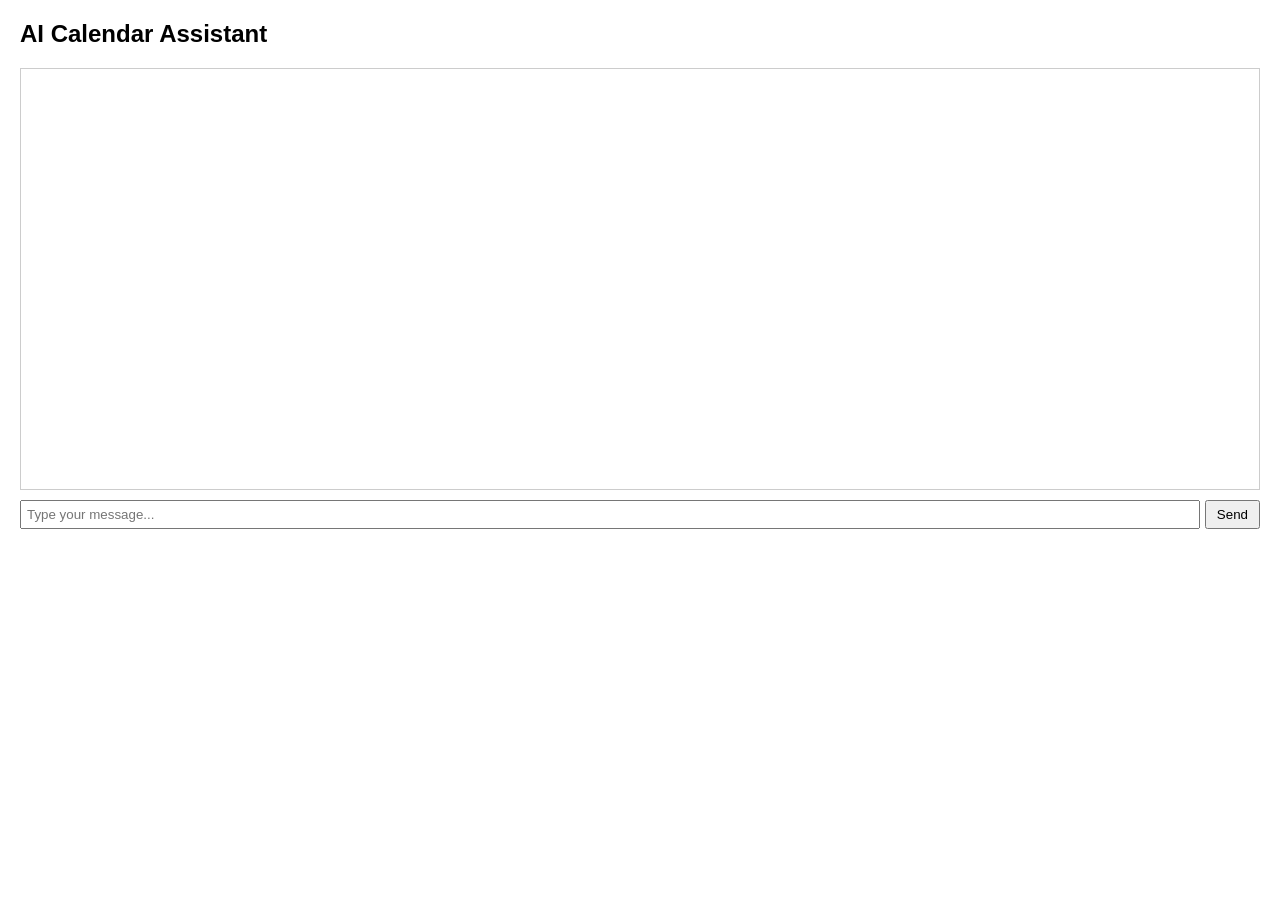
==== frontend/index.html @ f1ea1e13 "RAG and LLM working" ====
<!-- <div id="chat"></div>
<input id="message" />
<button id="send">Send</button>

<script>
const chat = document.getElementById('chat')
document.getElementById('send').onclick = async () => {
  const msg = document.getElementById('message').value
  chat.innerHTML += `<div class="user">${msg}</div>`
  
  // show loading
  const loadingBubble = document.createElement('div')
  loadingBubble.className = 'agent'
  loadingBubble.textContent = 'Thinking...'
  chat.appendChild(loadingBubble)
  
  // send to backend
  const res = await fetch('/chat', { method:'POST', body: JSON.stringify({message: msg}) })
  const data = await res.json()
  
  // replace loading with actual response
  loadingBubble.textContent = data.reply
}
</script> -->
<!DOCTYPE html>
<html lang="en">
<head>
<meta charset="UTF-8">
<title>AI Calendar Assistant</title>
<style>
body { font-family: Arial; margin: 20px; }
#chat { border: 1px solid #ccc; padding: 10px; height: 400px; overflow-y: auto; display: flex; flex-direction: column; }
.message { margin: 5px 0; padding: 5px 10px; border-radius: 5px; max-width: 70%; animation: fadeIn 0.2s ease-out; }
@keyframes fadeIn {
    from { opacity: 0; transform: translateY(5px); }
    to { opacity: 1; transform: translateY(0); }
}
.user { background-color: #d1e7dd; align-self: flex-end; margin-left: auto; }
.agent { background-color: #f8d7da; align-self: flex-start; margin-right: auto; font-style: italic; }
#inputArea { margin-top: 10px; display: flex; }
#message { flex: 1; padding: 5px; }
#send { padding: 5px 10px; margin-left: 5px; }
</style>
</head>
<body>
<h2>AI Calendar Assistant</h2>
<div id="chat"></div>
<div id="inputArea">
<input type="text" id="message" placeholder="Type your message..." />
<button id="send">Send</button>
</div>

<script>
const chat = document.getElementById('chat');
const messageInput = document.getElementById('message');
const sendButton = document.getElementById('send');
const conversationId = "default";

sendButton.onclick = async () => {
  const msg = messageInput.value.trim();
  if (!msg) return;

  // Disable button until reply comes
  sendButton.disabled = true;

  // Show user message
  const userBubble = document.createElement('div');
  userBubble.className = 'message user';
  userBubble.textContent = msg;
  chat.appendChild(userBubble);
  messageInput.value = '';

  // Show loading
  const loadingBubble = document.createElement('div');
  loadingBubble.className = 'message agent';
  loadingBubble.textContent = 'Thinking...';
  chat.appendChild(loadingBubble);
  chat.scrollTop = chat.scrollHeight;

  try {
    // FIX: Ensure fetch matches FastAPI endpoint exactly and includes Content-Type
    const res = await fetch('/chat', {
      method: 'POST',
      headers: { 'Content-Type': 'application/json' },
      body: JSON.stringify({ conversation_id: conversationId, message: msg })
    });

    if (!res.ok) {
      // handle 405 or other HTTP errors
      loadingBubble.textContent = `Error: ${res.status} ${res.statusText}`;
      return;
    }
    const data = await res.json();
    loadingBubble.textContent = data.reply || "No reply from server";
  } catch (err) {
    loadingBubble.textContent = "Error: could not reach backend";
    console.error(err);
  } finally {
    sendButton.disabled = false;  // re-enable
    chat.scrollTop = chat.scrollHeight;
  }
};

messageInput.addEventListener('keydown', (e) => {
  if (e.key === 'Enter' && !sendButton.disabled) sendButton.click();
});
</script>
</body>
</html>
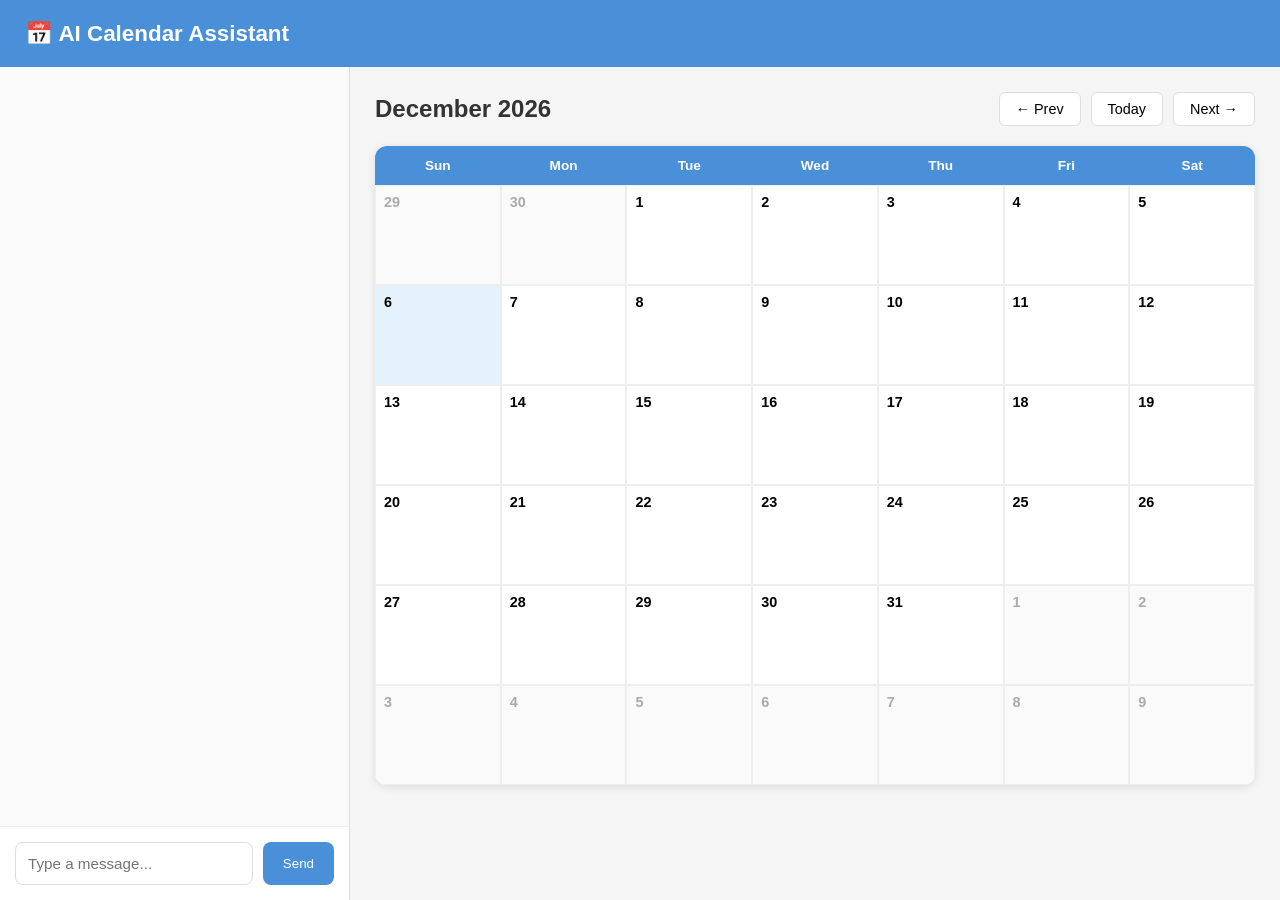
==== commit df982770: "Implemented timezone complexity and improved CRUD functions" ====
--- a/frontend/index.html
+++ b/frontend/index.html
@@ -1,53 +1,261 @@
-<!-- <div id="chat"></div>
-<input id="message" />
-<button id="send">Send</button>
-
-<script>
-const chat = document.getElementById('chat')
-document.getElementById('send').onclick = async () => {
-  const msg = document.getElementById('message').value
-  chat.innerHTML += `<div class="user">${msg}</div>`
-  
-  // show loading
-  const loadingBubble = document.createElement('div')
-  loadingBubble.className = 'agent'
-  loadingBubble.textContent = 'Thinking...'
-  chat.appendChild(loadingBubble)
-  
-  // send to backend
-  const res = await fetch('/chat', { method:'POST', body: JSON.stringify({message: msg}) })
-  const data = await res.json()
-  
-  // replace loading with actual response
-  loadingBubble.textContent = data.reply
-}
-</script> -->
 <!DOCTYPE html>
 <html lang="en">
 <head>
 <meta charset="UTF-8">
 <title>AI Calendar Assistant</title>
 <style>
-body { font-family: Arial; margin: 20px; }
-#chat { border: 1px solid #ccc; padding: 10px; height: 400px; overflow-y: auto; display: flex; flex-direction: column; }
-.message { margin: 5px 0; padding: 5px 10px; border-radius: 5px; max-width: 70%; animation: fadeIn 0.2s ease-out; }
+* { box-sizing: border-box; margin: 0; padding: 0; }
+body {
+    font-family: 'Segoe UI', Arial, sans-serif;
+    height: 100vh;
+    display: grid;
+    grid-template-columns: 350px 1fr;
+    grid-template-rows: auto 1fr;
+    background: #f5f5f5;
+}
+
+/* Top title bar spanning full width */
+.app-title {
+    grid-column: 1 / 3;
+    grid-row: 1;
+    padding: 20px 25px;
+    background: #4a90d9;
+    color: white;
+    font-size: 1.4em;
+    font-weight: 600;
+}
+
+/* Left column - Chat */
+.left-panel {
+    grid-column: 1;
+    grid-row: 2;
+    display: flex;
+    flex-direction: column;
+    background: #fff;
+    border-right: 1px solid #ddd;
+}
+
+.chat-container {
+    flex: 1;
+    display: flex;
+    flex-direction: column;
+    min-height: 0;
+}
+
+#chat {
+    flex: 1;
+    padding: 15px;
+    overflow-y: auto;
+    display: flex;
+    flex-direction: column;
+    gap: 10px;
+    background: #fafafa;
+}
+
+.message {
+    padding: 10px 14px;
+    border-radius: 12px;
+    max-width: 85%;
+    animation: fadeIn 0.2s ease-out;
+    line-height: 1.4;
+    font-size: 0.95em;
+}
+
 @keyframes fadeIn {
     from { opacity: 0; transform: translateY(5px); }
     to { opacity: 1; transform: translateY(0); }
 }
-.user { background-color: #d1e7dd; align-self: flex-end; margin-left: auto; }
-.agent { background-color: #f8d7da; align-self: flex-start; margin-right: auto; font-style: italic; }
-#inputArea { margin-top: 10px; display: flex; }
-#message { flex: 1; padding: 5px; }
-#send { padding: 5px 10px; margin-left: 5px; }
+
+.user {
+    background: #4a90d9;
+    color: white;
+    align-self: flex-end;
+    border-bottom-right-radius: 4px;
+}
+
+.agent {
+    background: #e9ecef;
+    color: #333;
+    align-self: flex-start;
+    border-bottom-left-radius: 4px;
+    white-space: pre-wrap;
+}
+
+#inputArea {
+    padding: 15px;
+    display: flex;
+    gap: 10px;
+    background: #fff;
+    border-top: 1px solid #eee;
+}
+
+#message {
+    flex: 1;
+    padding: 12px;
+    border: 1px solid #ddd;
+    border-radius: 8px;
+    font-size: 0.95em;
+    outline: none;
+}
+
+#message:focus { border-color: #4a90d9; }
+
+#send {
+    padding: 12px 20px;
+    background: #4a90d9;
+    color: white;
+    border: none;
+    border-radius: 8px;
+    cursor: pointer;
+    font-weight: 500;
+}
+
+#send:hover { background: #3a7bc8; }
+#send:disabled { background: #a0c4e8; cursor: not-allowed; }
+
+/* Right column - Calendar */
+.calendar-panel {
+    grid-column: 2;
+    grid-row: 2;
+    padding: 25px;
+    overflow-y: auto;
+}
+
+.calendar-header {
+    display: flex;
+    justify-content: space-between;
+    align-items: center;
+    margin-bottom: 20px;
+}
+
+.calendar-header h2 {
+    font-size: 1.5em;
+    color: #333;
+}
+
+.calendar-nav {
+    display: flex;
+    gap: 10px;
+}
+
+.calendar-nav button {
+    padding: 8px 16px;
+    border: 1px solid #ddd;
+    background: white;
+    border-radius: 6px;
+    cursor: pointer;
+    font-size: 0.9em;
+}
+
+.calendar-nav button:hover { background: #f0f0f0; }
+
+.calendar {
+    background: white;
+    border-radius: 12px;
+    box-shadow: 0 2px 8px rgba(0,0,0,0.1);
+    overflow: hidden;
+}
+
+.calendar-weekdays {
+    display: grid;
+    grid-template-columns: repeat(7, 1fr);
+    background: #4a90d9;
+    color: white;
+}
+
+.calendar-weekdays div {
+    padding: 12px;
+    text-align: center;
+    font-weight: 600;
+    font-size: 0.85em;
+}
+
+.calendar-days {
+    display: grid;
+    grid-template-columns: repeat(7, 1fr);
+}
+
+.calendar-day {
+    min-height: 100px;
+    padding: 8px;
+    border: 1px solid #eee;
+    cursor: pointer;
+    transition: background 0.2s;
+}
+
+.calendar-day:hover { background: #f8f9fa; }
+
+.calendar-day.other-month {
+    background: #fafafa;
+    color: #aaa;
+}
+
+.calendar-day.today {
+    background: #e3f2fd;
+}
+
+.day-number {
+    font-weight: 600;
+    font-size: 0.9em;
+    margin-bottom: 5px;
+}
+
+.day-events {
+    display: flex;
+    flex-direction: column;
+    gap: 3px;
+}
+
+.event-item {
+    background: #4a90d9;
+    color: white;
+    padding: 3px 6px;
+    border-radius: 4px;
+    font-size: 0.75em;
+    white-space: nowrap;
+    overflow: hidden;
+    text-overflow: ellipsis;
+}
 </style>
 </head>
 <body>
-<h2>AI Calendar Assistant</h2>
-<div id="chat"></div>
-<div id="inputArea">
-<input type="text" id="message" placeholder="Type your message..." />
-<button id="send">Send</button>
+
+<!-- Top Title Bar -->
+<div class="app-title">📅 AI Calendar Assistant</div>
+
+<!-- Left Panel: Chat -->
+<div class="left-panel">
+    <div class="chat-container">
+        <div id="chat"></div>
+        <div id="inputArea">
+            <input type="text" id="message" placeholder="Type a message..." />
+            <button id="send">Send</button>
+        </div>
+    </div>
+</div>
+
+<!-- Right Panel: Calendar -->
+<div class="calendar-panel">
+    <div class="calendar-header">
+        <h2 id="calendarTitle">February 2026</h2>
+        <div class="calendar-nav">
+            <button id="prevMonth">← Prev</button>
+            <button id="todayBtn">Today</button>
+            <button id="nextMonth">Next →</button>
+        </div>
+    </div>
+    <div class="calendar">
+        <div class="calendar-weekdays">
+            <div>Sun</div>
+            <div>Mon</div>
+            <div>Tue</div>
+            <div>Wed</div>
+            <div>Thu</div>
+            <div>Fri</div>
+            <div>Sat</div>
+        </div>
+        <div class="calendar-days" id="calendarDays"></div>
+    </div>
 </div>
 
 <script>
@@ -56,54 +264,183 @@
 const sendButton = document.getElementById('send');
 const conversationId = "default";
 
+// Calendar state
+let currentDate = new Date();
+let currentMonth = currentDate.getMonth();
+let currentYear = currentDate.getFullYear();
+let events = {}; // Store events by date key "YYYY-MM-DD"
+
+// Chat functionality
 sendButton.onclick = async () => {
-  const msg = messageInput.value.trim();
-  if (!msg) return;
-
-  // Disable button until reply comes
-  sendButton.disabled = true;
-
-  // Show user message
-  const userBubble = document.createElement('div');
-  userBubble.className = 'message user';
-  userBubble.textContent = msg;
-  chat.appendChild(userBubble);
-  messageInput.value = '';
-
-  // Show loading
-  const loadingBubble = document.createElement('div');
-  loadingBubble.className = 'message agent';
-  loadingBubble.textContent = 'Thinking...';
-  chat.appendChild(loadingBubble);
-  chat.scrollTop = chat.scrollHeight;
-
-  try {
-    // FIX: Ensure fetch matches FastAPI endpoint exactly and includes Content-Type
-    const res = await fetch('/chat', {
-      method: 'POST',
-      headers: { 'Content-Type': 'application/json' },
-      body: JSON.stringify({ conversation_id: conversationId, message: msg })
-    });
-
-    if (!res.ok) {
-      // handle 405 or other HTTP errors
-      loadingBubble.textContent = `Error: ${res.status} ${res.statusText}`;
-      return;
+    const msg = messageInput.value.trim();
+    if (!msg) return;
+
+    sendButton.disabled = true;
+
+    const userBubble = document.createElement('div');
+    userBubble.className = 'message user';
+    userBubble.textContent = msg;
+    chat.appendChild(userBubble);
+    messageInput.value = '';
+
+    const loadingBubble = document.createElement('div');
+    loadingBubble.className = 'message agent';
+    loadingBubble.textContent = 'Thinking...';
+    chat.appendChild(loadingBubble);
+    chat.scrollTop = chat.scrollHeight;
+
+    try {
+        const res = await fetch('/chat', {
+            method: 'POST',
+            headers: { 'Content-Type': 'application/json' },
+            body: JSON.stringify({ conversation_id: conversationId, message: msg })
+        });
+
+        if (!res.ok) {
+            loadingBubble.textContent = `Error: ${res.status} ${res.statusText}`;
+            return;
+        }
+        const data = await res.json();
+        loadingBubble.textContent = data.reply || "No reply from server";
+
+        // Update calendar if events were created/updated/deleted
+        if (data.metadata) {
+            if (data.metadata.events_created) {
+                data.metadata.events_created.forEach(addEventToCalendar);
+            }
+            if (data.metadata.events_updated) {
+                data.metadata.events_updated.forEach(updateEventInCalendar);
+            }
+            if (data.metadata.events_deleted) {
+                data.metadata.events_deleted.forEach(e => {
+                    const dateKey = e.start_time.split(' ')[0];
+                    if (events[dateKey]) {
+                        events[dateKey] = events[dateKey].filter(ev => ev.event_id !== e.event_id);
+                    }
+                });
+                renderCalendar();
+            }
+        }
+    } catch (err) {
+        loadingBubble.textContent = "Error: could not reach backend";
+        console.error(err);
+    } finally {
+        sendButton.disabled = false;
+        chat.scrollTop = chat.scrollHeight;
     }
-    const data = await res.json();
-    loadingBubble.textContent = data.reply || "No reply from server";
-  } catch (err) {
-    loadingBubble.textContent = "Error: could not reach backend";
-    console.error(err);
-  } finally {
-    sendButton.disabled = false;  // re-enable
-    chat.scrollTop = chat.scrollHeight;
-  }
 };
 
 messageInput.addEventListener('keydown', (e) => {
-  if (e.key === 'Enter' && !sendButton.disabled) sendButton.click();
+    if (e.key === 'Enter' && !sendButton.disabled) sendButton.click();
 });
+
+// Calendar functionality
+function addEventToCalendar(event) {
+    const dateKey = event.start_time.split(' ')[0];
+    if (!events[dateKey]) events[dateKey] = [];
+    events[dateKey].push(event);
+    renderCalendar();
+}
+
+function updateEventInCalendar(updatedEvent) {
+    // First, remove the old event from all date keys (in case date changed)
+    for (const dateKey in events) {
+        events[dateKey] = events[dateKey].filter(e => e.event_id !== updatedEvent.event_id);
+        // Clean up empty date keys
+        if (events[dateKey].length === 0) {
+            delete events[dateKey];
+        }
+    }
+    // Then add the updated event to its new date
+    const newDateKey = updatedEvent.start_time.split(' ')[0];
+    if (!events[newDateKey]) events[newDateKey] = [];
+    events[newDateKey].push(updatedEvent);
+    renderCalendar();
+}
+
+function renderCalendar() {
+    const calendarDays = document.getElementById('calendarDays');
+    const calendarTitle = document.getElementById('calendarTitle');
+
+    const monthNames = ['January', 'February', 'March', 'April', 'May', 'June',
+                        'July', 'August', 'September', 'October', 'November', 'December'];
+
+    calendarTitle.textContent = `${monthNames[currentMonth]} ${currentYear}`;
+
+    const firstDay = new Date(currentYear, currentMonth, 1);
+    const lastDay = new Date(currentYear, currentMonth + 1, 0);
+    const startingDay = firstDay.getDay();
+    const totalDays = lastDay.getDate();
+
+    const today = new Date();
+    const todayKey = `${today.getFullYear()}-${String(today.getMonth() + 1).padStart(2, '0')}-${String(today.getDate()).padStart(2, '0')}`;
+
+    let html = '';
+
+    // Previous month days
+    const prevMonthLastDay = new Date(currentYear, currentMonth, 0).getDate();
+    for (let i = startingDay - 1; i >= 0; i--) {
+        const day = prevMonthLastDay - i;
+        html += `<div class="calendar-day other-month"><div class="day-number">${day}</div></div>`;
+    }
+
+    // Current month days
+    for (let day = 1; day <= totalDays; day++) {
+        const dateKey = `${currentYear}-${String(currentMonth + 1).padStart(2, '0')}-${String(day).padStart(2, '0')}`;
+        const isToday = dateKey === todayKey;
+        const dayEvents = events[dateKey] || [];
+
+        let eventsHtml = '';
+        // Sort events by start time
+        const sortedEvents = [...dayEvents].sort((a, b) => {
+            const timeA = a.start_time.split(' ')[1] || '00:00:00';
+            const timeB = b.start_time.split(' ')[1] || '00:00:00';
+            return timeA.localeCompare(timeB);
+        });
+        sortedEvents.forEach(e => {
+            const time = e.start_time.split(' ')[1]?.substring(0, 5) || '';
+            eventsHtml += `<div class="event-item" title="${e.title}">${time} ${e.title}</div>`;
+        });
+
+        html += `
+            <div class="calendar-day${isToday ? ' today' : ''}" data-date="${dateKey}">
+                <div class="day-number">${day}</div>
+                <div class="day-events">${eventsHtml}</div>
+            </div>
+        `;
+    }
+
+    // Next month days
+    const remainingCells = 42 - (startingDay + totalDays);
+    for (let day = 1; day <= remainingCells; day++) {
+        html += `<div class="calendar-day other-month"><div class="day-number">${day}</div></div>`;
+    }
+
+    calendarDays.innerHTML = html;
+}
+
+// Calendar navigation
+document.getElementById('prevMonth').onclick = () => {
+    currentMonth--;
+    if (currentMonth < 0) { currentMonth = 11; currentYear--; }
+    renderCalendar();
+};
+
+document.getElementById('nextMonth').onclick = () => {
+    currentMonth++;
+    if (currentMonth > 11) { currentMonth = 0; currentYear++; }
+    renderCalendar();
+};
+
+document.getElementById('todayBtn').onclick = () => {
+    const today = new Date();
+    currentMonth = today.getMonth();
+    currentYear = today.getFullYear();
+    renderCalendar();
+};
+
+// Initial render
+renderCalendar();
 </script>
 </body>
-</html>+</html>
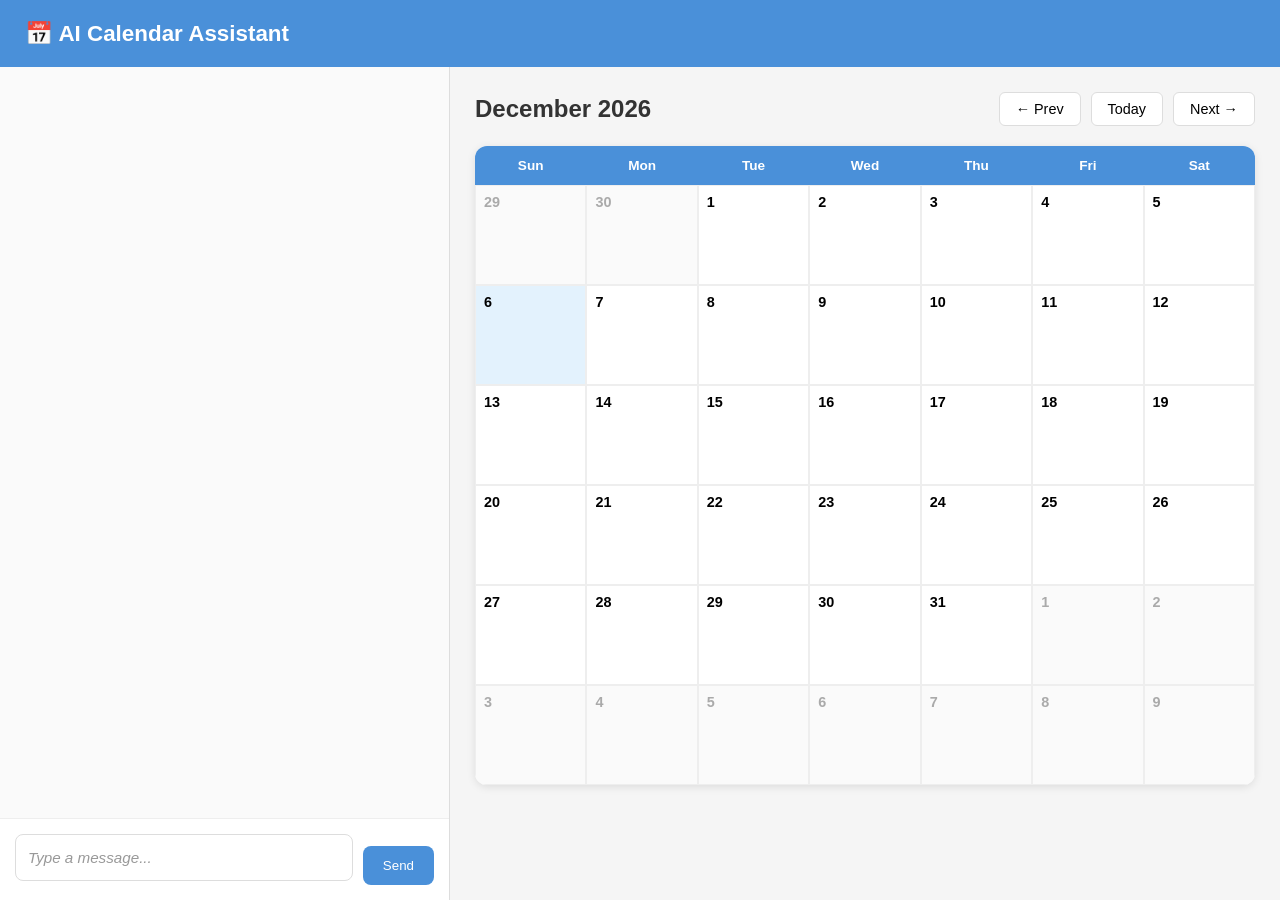
==== commit c4210804: "Implemented reference user scheduling preferences and history" ====
--- a/frontend/index.html
+++ b/frontend/index.html
@@ -9,7 +9,7 @@
     font-family: 'Segoe UI', Arial, sans-serif;
     height: 100vh;
     display: grid;
-    grid-template-columns: 350px 1fr;
+    grid-template-columns: 450px 1fr;
     grid-template-rows: auto 1fr;
     background: #f5f5f5;
 }
@@ -87,18 +87,35 @@
     gap: 10px;
     background: #fff;
     border-top: 1px solid #eee;
+    align-items: flex-end;
+}
+
+.input-wrapper {
+    flex: 1;
+    position: relative;
 }
 
 #message {
-    flex: 1;
+    width: 100%;
     padding: 12px;
     border: 1px solid #ddd;
     border-radius: 8px;
     font-size: 0.95em;
     outline: none;
+    font-family: inherit;
+    resize: none;
+    min-height: 44px;
+    max-height: 150px;
+    overflow-y: auto;
+    line-height: 1.4;
 }
 
 #message:focus { border-color: #4a90d9; }
+
+#message::placeholder {
+    color: #999;
+    font-style: italic;
+}
 
 #send {
     padding: 12px 20px;
@@ -112,6 +129,90 @@
 
 #send:hover { background: #3a7bc8; }
 #send:disabled { background: #a0c4e8; cursor: not-allowed; }
+
+/* Agenda Suggestion Box */
+.suggestion-box {
+    position: relative;
+    background: #d4edda;
+    border: 1px solid #28a745;
+    border-radius: 8px;
+    padding: 12px 15px;
+    margin: 0 15px 10px 15px;
+    color: #155724;
+    font-size: 0.9em;
+    animation: slideDown 0.3s ease-out;
+    box-shadow: 0 2px 8px rgba(40, 167, 69, 0.2);
+}
+
+@keyframes slideDown {
+    from { opacity: 0; transform: translateY(-10px); }
+    to { opacity: 1; transform: translateY(0); }
+}
+
+.suggestion-box::after {
+    content: '';
+    position: absolute;
+    bottom: -10px;
+    left: 50%;
+    transform: translateX(-50%);
+    border-width: 10px 10px 0 10px;
+    border-style: solid;
+    border-color: #28a745 transparent transparent transparent;
+}
+
+.suggestion-box-header {
+    display: flex;
+    justify-content: space-between;
+    align-items: flex-start;
+    margin-bottom: 8px;
+}
+
+.suggestion-box-title {
+    font-weight: 600;
+    font-size: 0.95em;
+    color: #155724;
+}
+
+.suggestion-box-close {
+    background: none;
+    border: none;
+    color: #155724;
+    font-size: 1.2em;
+    cursor: pointer;
+    padding: 0 4px;
+    line-height: 1;
+    opacity: 0.7;
+}
+
+.suggestion-box-close:hover {
+    opacity: 1;
+}
+
+.suggestion-box-meeting {
+    font-size: 0.85em;
+    color: #1e7e34;
+    margin-bottom: 6px;
+}
+
+.suggestion-box-content {
+    white-space: pre-wrap;
+    line-height: 1.5;
+}
+
+.suggestion-box-use {
+    margin-top: 10px;
+    padding: 6px 12px;
+    background: #28a745;
+    color: white;
+    border: none;
+    border-radius: 4px;
+    cursor: pointer;
+    font-size: 0.85em;
+}
+
+.suggestion-box-use:hover {
+    background: #218838;
+}
 
 /* Right column - Calendar */
 .calendar-panel {
@@ -227,8 +328,11 @@
 <div class="left-panel">
     <div class="chat-container">
         <div id="chat"></div>
+        <div id="suggestionContainer"></div>
         <div id="inputArea">
-            <input type="text" id="message" placeholder="Type a message..." />
+            <div class="input-wrapper">
+                <textarea id="message" rows="1" placeholder="Type a message..."></textarea>
+            </div>
             <button id="send">Send</button>
         </div>
     </div>
@@ -309,7 +413,22 @@
                 data.metadata.events_created.forEach(addEventToCalendar);
             }
             if (data.metadata.events_updated) {
-                data.metadata.events_updated.forEach(updateEventInCalendar);
+                data.metadata.events_updated.forEach(updatedEvent => {
+                    updateEventInCalendar(updatedEvent);
+
+                    // Check if notes were added to a PAST meeting (already passed)
+                    const eventTime = new Date(updatedEvent.start_time.replace(' ', 'T'));
+                    const now = new Date();
+                    const isPastEvent = eventTime < now;
+
+                    // If notes added to a past recurring meeting, show suggestions for upcoming ones
+                    if (isPastEvent && updatedEvent.recurrence_group && updatedEvent.notes) {
+                        // Clear dismissed suggestions for this recurring series
+                        // so the new suggestion based on these notes can appear
+                        clearDismissedForRecurrenceGroup(updatedEvent.recurrence_group);
+                        fetchAgendaSuggestions();
+                    }
+                });
             }
             if (data.metadata.events_deleted) {
                 data.metadata.events_deleted.forEach(e => {
@@ -320,6 +439,11 @@
                 });
                 renderCalendar();
             }
+
+            // Refresh scheduling insight after any calendar changes
+            if (data.metadata.events_created || data.metadata.events_updated || data.metadata.events_deleted) {
+                fetchSchedulingInsight();
+            }
         }
     } catch (err) {
         loadingBubble.textContent = "Error: could not reach backend";
@@ -327,12 +451,27 @@
     } finally {
         sendButton.disabled = false;
         chat.scrollTop = chat.scrollHeight;
+        // Reset textarea height after sending
+        messageInput.style.height = 'auto';
     }
 };
 
+// Auto-expand textarea as user types
+function autoExpandTextarea() {
+    messageInput.style.height = 'auto';
+    messageInput.style.height = Math.min(messageInput.scrollHeight, 150) + 'px';
+}
+
+messageInput.addEventListener('input', autoExpandTextarea);
+
+// Handle Enter key (Enter to send, Shift+Enter for new line)
 messageInput.addEventListener('keydown', (e) => {
-    if (e.key === 'Enter' && !sendButton.disabled) sendButton.click();
+    if (e.key === 'Enter' && !e.shiftKey && !sendButton.disabled) {
+        e.preventDefault();
+        sendButton.click();
+    }
 });
+
 
 // Calendar functionality
 function addEventToCalendar(event) {
@@ -439,8 +578,135 @@
     renderCalendar();
 };
 
-// Initial render
+// Agenda Suggestions functionality
+let currentSuggestions = [];
+let dismissedSuggestions = new Set();
+
+// Clear dismissed suggestions for a specific recurrence group
+function clearDismissedForRecurrenceGroup(recurrenceGroup) {
+    // Find all events in this recurrence group and remove them from dismissed
+    for (const dateKey in events) {
+        events[dateKey].forEach(event => {
+            if (event.recurrence_group === recurrenceGroup) {
+                dismissedSuggestions.delete(event.event_id);
+            }
+        });
+    }
+}
+
+async function fetchAgendaSuggestions() {
+    try {
+        const res = await fetch('/agenda-suggestions');
+        if (!res.ok) return;
+        const data = await res.json();
+        currentSuggestions = data.suggestions || [];
+        showNextSuggestion();
+    } catch (err) {
+        console.error('Error fetching agenda suggestions:', err);
+    }
+}
+
+function showNextSuggestion() {
+    const container = document.getElementById('suggestionContainer');
+    container.innerHTML = '';
+
+    // Find first non-dismissed suggestion
+    const suggestion = currentSuggestions.find(s => !dismissedSuggestions.has(s.event_id));
+    if (!suggestion) return;
+
+    // Format the meeting time
+    let meetingTime = suggestion.event_time;
+    try {
+        const date = new Date(suggestion.event_time.replace(' ', 'T'));
+        meetingTime = date.toLocaleDateString('en-US', {
+            weekday: 'short',
+            month: 'short',
+            day: 'numeric',
+            hour: 'numeric',
+            minute: '2-digit'
+        });
+    } catch (e) {}
+
+    const box = document.createElement('div');
+    box.className = 'suggestion-box';
+    box.innerHTML = `
+        <div class="suggestion-box-header">
+            <span class="suggestion-box-title">Suggested Agenda Items</span>
+            <button class="suggestion-box-close" onclick="dismissSuggestion(${suggestion.event_id})">&times;</button>
+        </div>
+        <div class="suggestion-box-meeting">For: ${suggestion.event_title} (${meetingTime})</div>
+        <div class="suggestion-box-content">${escapeHtml(suggestion.suggested_agenda)}</div>
+        <button class="suggestion-box-use" onclick="useSuggestion(${suggestion.event_id})">Use as message</button>
+    `;
+    container.appendChild(box);
+}
+
+function dismissSuggestion(eventId) {
+    dismissedSuggestions.add(eventId);
+    showNextSuggestion();
+}
+
+function useSuggestion(eventId) {
+    const suggestion = currentSuggestions.find(s => s.event_id === eventId);
+    if (suggestion) {
+        const agendaText = `Add notes to ${suggestion.event_title}: ${suggestion.suggested_agenda.replace(/\n/g, ' ')}`;
+        messageInput.value = agendaText;
+        messageInput.focus();
+        dismissSuggestion(eventId);
+    }
+}
+
+function escapeHtml(text) {
+    const div = document.createElement('div');
+    div.textContent = text;
+    return div.innerHTML;
+}
+
+// Fetch scheduling insight for placeholder
+async function fetchSchedulingInsight() {
+    try {
+        const res = await fetch('/scheduling-insight');
+        if (res.ok) {
+            const data = await res.json();
+            if (data.insight) {
+                messageInput.placeholder = data.insight;
+            }
+        }
+    } catch (err) {
+        console.error('Error fetching scheduling insight:', err);
+    }
+}
+
+// Fetch events and suggestions on page load
+async function initializeApp() {
+    try {
+        // Fetch existing events
+        const eventsRes = await fetch('/events');
+        if (eventsRes.ok) {
+            const data = await eventsRes.json();
+            // Group events by date
+            events = {};
+            (data.events || []).forEach(event => {
+                const dateKey = event.start_time.split(' ')[0];
+                if (!events[dateKey]) events[dateKey] = [];
+                events[dateKey].push(event);
+            });
+            renderCalendar();
+        }
+    } catch (err) {
+        console.error('Error loading events:', err);
+    }
+
+    // Fetch agenda suggestions
+    fetchAgendaSuggestions();
+
+    // Fetch scheduling insight for placeholder
+    fetchSchedulingInsight();
+}
+
+// Initial render and data load
 renderCalendar();
+initializeApp();
 </script>
 </body>
 </html>
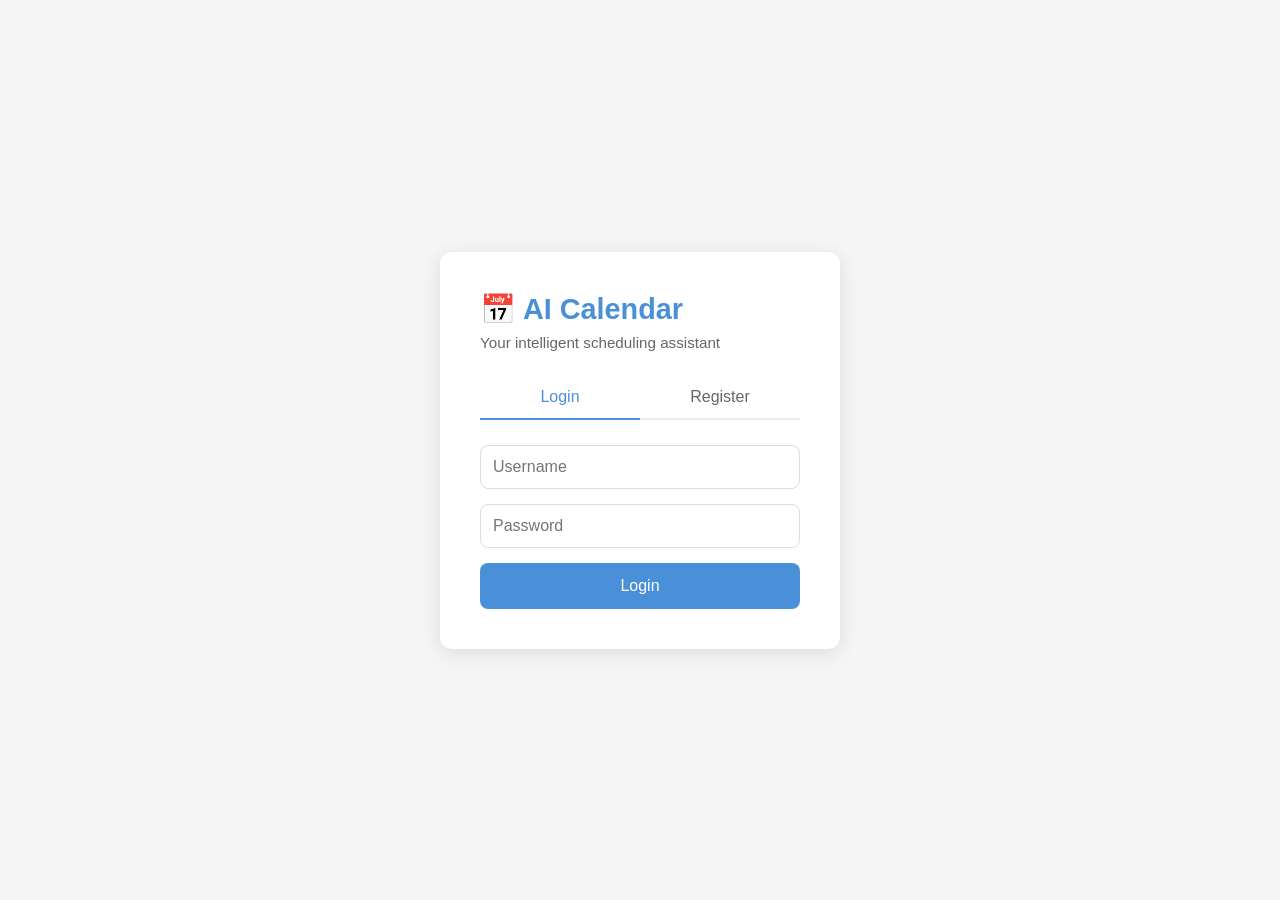
==== commit a07948ac: "Implemented SQLite database, no proper population yet" ====
--- a/frontend/index.html
+++ b/frontend/index.html
@@ -8,10 +8,116 @@
 body {
     font-family: 'Segoe UI', Arial, sans-serif;
     height: 100vh;
+    background: #f5f5f5;
+}
+body.logged-in {
     display: grid;
     grid-template-columns: 450px 1fr;
     grid-template-rows: auto 1fr;
-    background: #f5f5f5;
+}
+body:not(.logged-in) {
+    display: flex;
+    justify-content: center;
+    align-items: center;
+}
+
+/* Login/Register Form */
+.auth-container {
+    background: white;
+    padding: 40px;
+    border-radius: 12px;
+    box-shadow: 0 4px 20px rgba(0,0,0,0.1);
+    width: 100%;
+    max-width: 400px;
+}
+.auth-container h1 {
+    color: #4a90d9;
+    margin-bottom: 8px;
+    font-size: 1.8em;
+}
+.auth-container .subtitle {
+    color: #666;
+    margin-bottom: 25px;
+    font-size: 0.95em;
+}
+.auth-tabs {
+    display: flex;
+    margin-bottom: 25px;
+    border-bottom: 2px solid #eee;
+}
+.auth-tab {
+    flex: 1;
+    padding: 12px;
+    border: none;
+    background: none;
+    cursor: pointer;
+    font-size: 1em;
+    color: #666;
+    border-bottom: 2px solid transparent;
+    margin-bottom: -2px;
+}
+.auth-tab.active {
+    color: #4a90d9;
+    border-bottom-color: #4a90d9;
+}
+.auth-form {
+    display: none;
+}
+.auth-form.active {
+    display: block;
+}
+.auth-form input {
+    width: 100%;
+    padding: 12px;
+    margin-bottom: 15px;
+    border: 1px solid #ddd;
+    border-radius: 8px;
+    font-size: 1em;
+}
+.auth-form input:focus {
+    outline: none;
+    border-color: #4a90d9;
+}
+.auth-form button {
+    width: 100%;
+    padding: 14px;
+    background: #4a90d9;
+    color: white;
+    border: none;
+    border-radius: 8px;
+    font-size: 1em;
+    cursor: pointer;
+    font-weight: 500;
+}
+.auth-form button:hover {
+    background: #3a7bc8;
+}
+.auth-form button:disabled {
+    background: #a0c4e8;
+    cursor: not-allowed;
+}
+.auth-error {
+    color: #dc3545;
+    background: #f8d7da;
+    padding: 10px;
+    border-radius: 6px;
+    margin-bottom: 15px;
+    font-size: 0.9em;
+    display: none;
+}
+.auth-error.visible {
+    display: block;
+}
+
+/* Main App (hidden when not logged in) */
+.main-app {
+    display: none;
+}
+body.logged-in .main-app {
+    display: contents;
+}
+body.logged-in .auth-container {
+    display: none;
 }
 
 /* Top title bar spanning full width */
@@ -23,6 +129,31 @@
     color: white;
     font-size: 1.4em;
     font-weight: 600;
+    display: flex;
+    justify-content: space-between;
+    align-items: center;
+}
+.user-info {
+    display: flex;
+    align-items: center;
+    gap: 15px;
+    font-size: 0.75em;
+    font-weight: normal;
+}
+.user-info span {
+    opacity: 0.9;
+}
+#logoutBtn {
+    padding: 6px 14px;
+    background: rgba(255,255,255,0.2);
+    border: 1px solid rgba(255,255,255,0.3);
+    color: white;
+    border-radius: 6px;
+    cursor: pointer;
+    font-size: 0.9em;
+}
+#logoutBtn:hover {
+    background: rgba(255,255,255,0.3);
 }
 
 /* Left column - Chat */
@@ -277,7 +408,7 @@
 }
 
 .calendar-day {
-    min-height: 100px;
+    min-height: 140px;
     padding: 8px;
     border: 1px solid #eee;
     cursor: pointer;
@@ -321,11 +452,44 @@
 </head>
 <body>
 
-<!-- Top Title Bar -->
-<div class="app-title">📅 AI Calendar Assistant</div>
-
-<!-- Left Panel: Chat -->
-<div class="left-panel">
+<!-- Auth Container (Login/Register) -->
+<div class="auth-container">
+    <h1>📅 AI Calendar</h1>
+    <p class="subtitle">Your intelligent scheduling assistant</p>
+
+    <div class="auth-tabs">
+        <button class="auth-tab active" data-tab="login">Login</button>
+        <button class="auth-tab" data-tab="register">Register</button>
+    </div>
+
+    <div class="auth-error" id="authError"></div>
+
+    <form class="auth-form active" id="loginForm">
+        <input type="text" id="loginUsername" placeholder="Username" required>
+        <input type="password" id="loginPassword" placeholder="Password" required>
+        <button type="submit">Login</button>
+    </form>
+
+    <form class="auth-form" id="registerForm">
+        <input type="text" id="registerUsername" placeholder="Username (min 3 chars)" required>
+        <input type="password" id="registerPassword" placeholder="Password (min 4 chars)" required>
+        <button type="submit">Create Account</button>
+    </form>
+</div>
+
+<!-- Main App (shown when logged in) -->
+<div class="main-app">
+    <!-- Top Title Bar -->
+    <div class="app-title">
+        <span>📅 AI Calendar Assistant</span>
+        <div class="user-info">
+            <span>Welcome, <strong id="currentUser"></strong></span>
+            <button id="logoutBtn">Logout</button>
+        </div>
+    </div>
+
+    <!-- Left Panel: Chat -->
+    <div class="left-panel">
     <div class="chat-container">
         <div id="chat"></div>
         <div id="suggestionContainer"></div>
@@ -361,8 +525,124 @@
         <div class="calendar-days" id="calendarDays"></div>
     </div>
 </div>
+</div> <!-- End main-app -->
 
 <script>
+// ===================
+// Authentication
+// ===================
+let currentUsername = null;
+
+// Auth tab switching
+document.querySelectorAll('.auth-tab').forEach(tab => {
+    tab.addEventListener('click', () => {
+        document.querySelectorAll('.auth-tab').forEach(t => t.classList.remove('active'));
+        document.querySelectorAll('.auth-form').forEach(f => f.classList.remove('active'));
+        tab.classList.add('active');
+        document.getElementById(tab.dataset.tab + 'Form').classList.add('active');
+        document.getElementById('authError').classList.remove('visible');
+    });
+});
+
+function showAuthError(message) {
+    const errorEl = document.getElementById('authError');
+    errorEl.textContent = message;
+    errorEl.classList.add('visible');
+}
+
+// Login form
+document.getElementById('loginForm').addEventListener('submit', async (e) => {
+    e.preventDefault();
+    const username = document.getElementById('loginUsername').value.trim();
+    const password = document.getElementById('loginPassword').value;
+
+    try {
+        const res = await fetch('/login', {
+            method: 'POST',
+            headers: { 'Content-Type': 'application/json' },
+            body: JSON.stringify({ username, password })
+        });
+        const data = await res.json();
+        if (!res.ok) {
+            showAuthError(data.detail || 'Login failed');
+            return;
+        }
+        setLoggedIn(data.username);
+    } catch (err) {
+        showAuthError('Could not connect to server');
+    }
+});
+
+// Register form
+document.getElementById('registerForm').addEventListener('submit', async (e) => {
+    e.preventDefault();
+    const username = document.getElementById('registerUsername').value.trim();
+    const password = document.getElementById('registerPassword').value;
+
+    try {
+        const res = await fetch('/register', {
+            method: 'POST',
+            headers: { 'Content-Type': 'application/json' },
+            body: JSON.stringify({ username, password })
+        });
+        const data = await res.json();
+        if (!res.ok) {
+            showAuthError(data.detail || 'Registration failed');
+            return;
+        }
+        setLoggedIn(data.username);
+    } catch (err) {
+        showAuthError('Could not connect to server');
+    }
+});
+
+// Logout
+document.getElementById('logoutBtn').addEventListener('click', async () => {
+    try {
+        await fetch('/logout', { method: 'POST' });
+    } catch (err) {}
+    setLoggedOut();
+});
+
+function setLoggedIn(username) {
+    currentUsername = username;
+    document.body.classList.add('logged-in');
+    document.getElementById('currentUser').textContent = username;
+    // Clear form inputs
+    document.getElementById('loginUsername').value = '';
+    document.getElementById('loginPassword').value = '';
+    document.getElementById('registerUsername').value = '';
+    document.getElementById('registerPassword').value = '';
+    document.getElementById('authError').classList.remove('visible');
+    // Initialize the app
+    initializeApp();
+}
+
+function setLoggedOut() {
+    currentUsername = null;
+    document.body.classList.remove('logged-in');
+    // Clear app state
+    events = {};
+    currentSuggestions = [];
+    dismissedSuggestions.clear();
+    chat.innerHTML = '';
+    renderCalendar();
+}
+
+// Check auth status on page load
+async function checkAuthStatus() {
+    try {
+        const res = await fetch('/me');
+        if (res.ok) {
+            const data = await res.json();
+            setLoggedIn(data.username);
+        }
+    } catch (err) {}
+}
+
+// ===================
+// Main App
+// ===================
 const chat = document.getElementById('chat');
 const messageInput = document.getElementById('message');
 const sendButton = document.getElementById('send');
@@ -549,9 +829,10 @@
         `;
     }
 
-    // Next month days
-    const remainingCells = 42 - (startingDay + totalDays);
-    for (let day = 1; day <= remainingCells; day++) {
+    // Next month days - only fill to complete the last row (don't add full greyed-out rows)
+    const totalCellsUsed = startingDay + totalDays;
+    const remainingInRow = (7 - (totalCellsUsed % 7)) % 7;
+    for (let day = 1; day <= remainingInRow; day++) {
         html += `<div class="calendar-day other-month"><div class="day-number">${day}</div></div>`;
     }
 
@@ -704,9 +985,9 @@
     fetchSchedulingInsight();
 }
 
-// Initial render and data load
+// Initial render and auth check
 renderCalendar();
-initializeApp();
+checkAuthStatus();
 </script>
 </body>
 </html>
